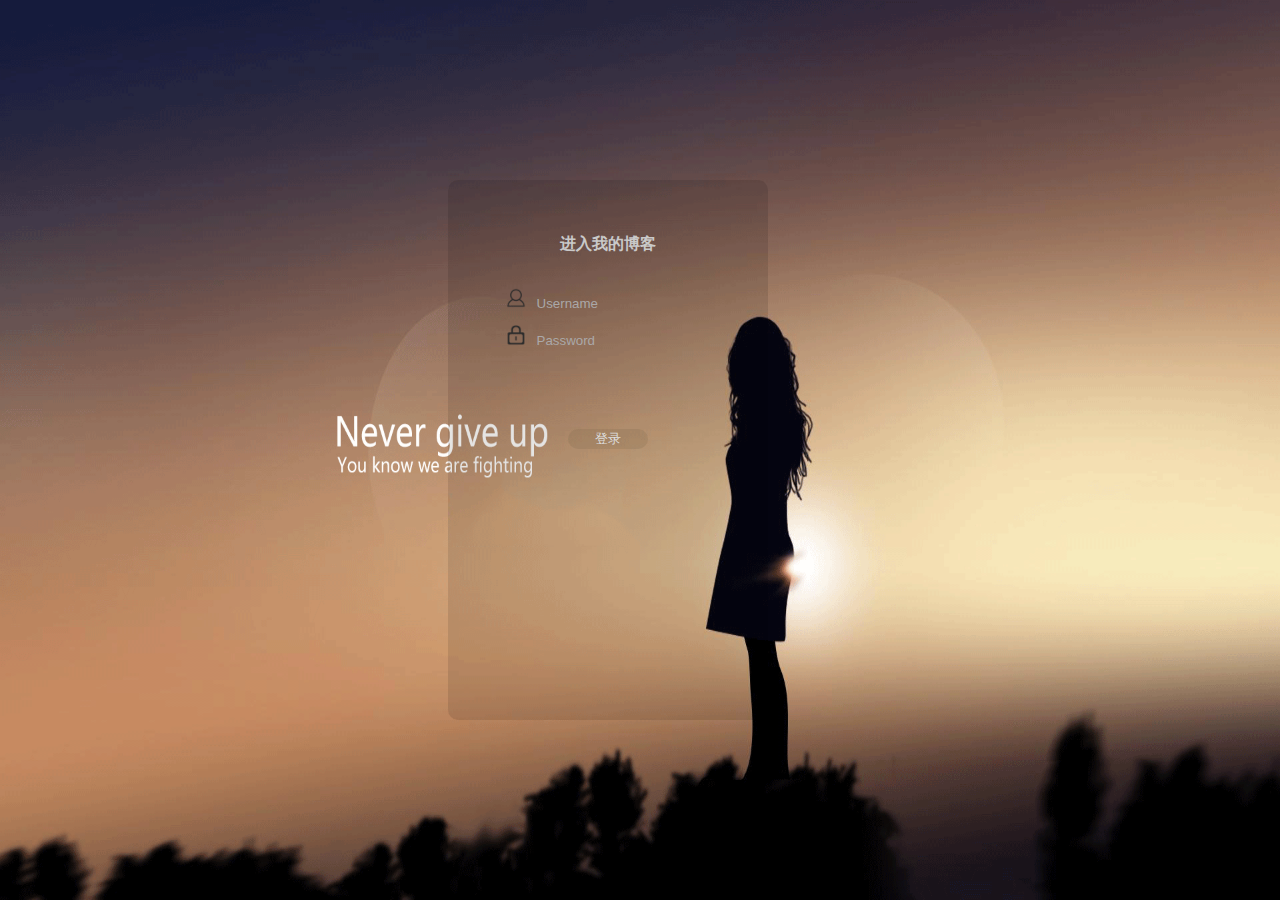
==== html/login.html @ 8365aad9 "del" ====
<!DOCTYPE html>
<html lang="en">
<head>
    <meta charset="UTF-8">
    <meta name="viewport" content="width=device-width, initial-scale=1.0">
    <title>王浩的博客</title>
    <link rel="stylesheet" href="../css/login.css">
</head>
<body>
    <div class="login">
        <form action="">
            <h1>进入我的博客</h1>
            <img src="../picture/用户.png" alt="">
            <input type="text" value="Username"><br>
            <img src="../picture/密码.png" alt="">
            <input type="text" value="Password"><br>
            <button type="submit">登录</button>
        </form>
    </div>

<script src="../js/jquery-3.3.1.js"></script>
<script src="../js/login.js"></script>
</body>
</html>
---- css/login.css ----
body{
    margin: 0;
    padding-top: 20vh;
    width: 100vw;
    height:80vh;
    background-image: url("../picture/login.png");
    background-size: 100vw 100vh;
}

.login{
    min-width: 300px;
    border-radius: 10px;
    background: rgba(0, 0, 0, 0.1);
    height: 60vh;
    margin-left: 35vw;
    width: 25vw;
    text-align: center;
}
form{
    padding-top: 6vh;
    text-align: center;
}
input{
    margin-top: 20px;
    display: inline-block;
    border-bottom: 2px solid rgb(2, 0, 0);
    text-indent: 5px;
    background: rgba(0, 0, 0, 0);
    color: rgb(170, 168, 168);
    outline: none;
    border-radius: 5px;
    border: none;
}
img{
    display: inline-block;
    width: 20px;
    height: 20px;
}
button{
    outline: none;
    border-radius: 10px;
    border: none;
    margin-top: 80px;
    background: rgba(121, 102, 69,0.2);
    width: 80px;
    color: rgb(223, 223, 223);
}
h1{
    margin: 0px;
    font-size: 16px;
    color:rgb(201, 201, 201);
    margin-bottom: 20px;
}
button:hover{
    background: rgba(207, 185, 147, 0.2);
}

@media only screen and (max-width:400px){
    .login{
        margin-left: 15vw;
    }
    body{
        background-position: -515px;
        background-size: 300vw 100vh;
    }
}
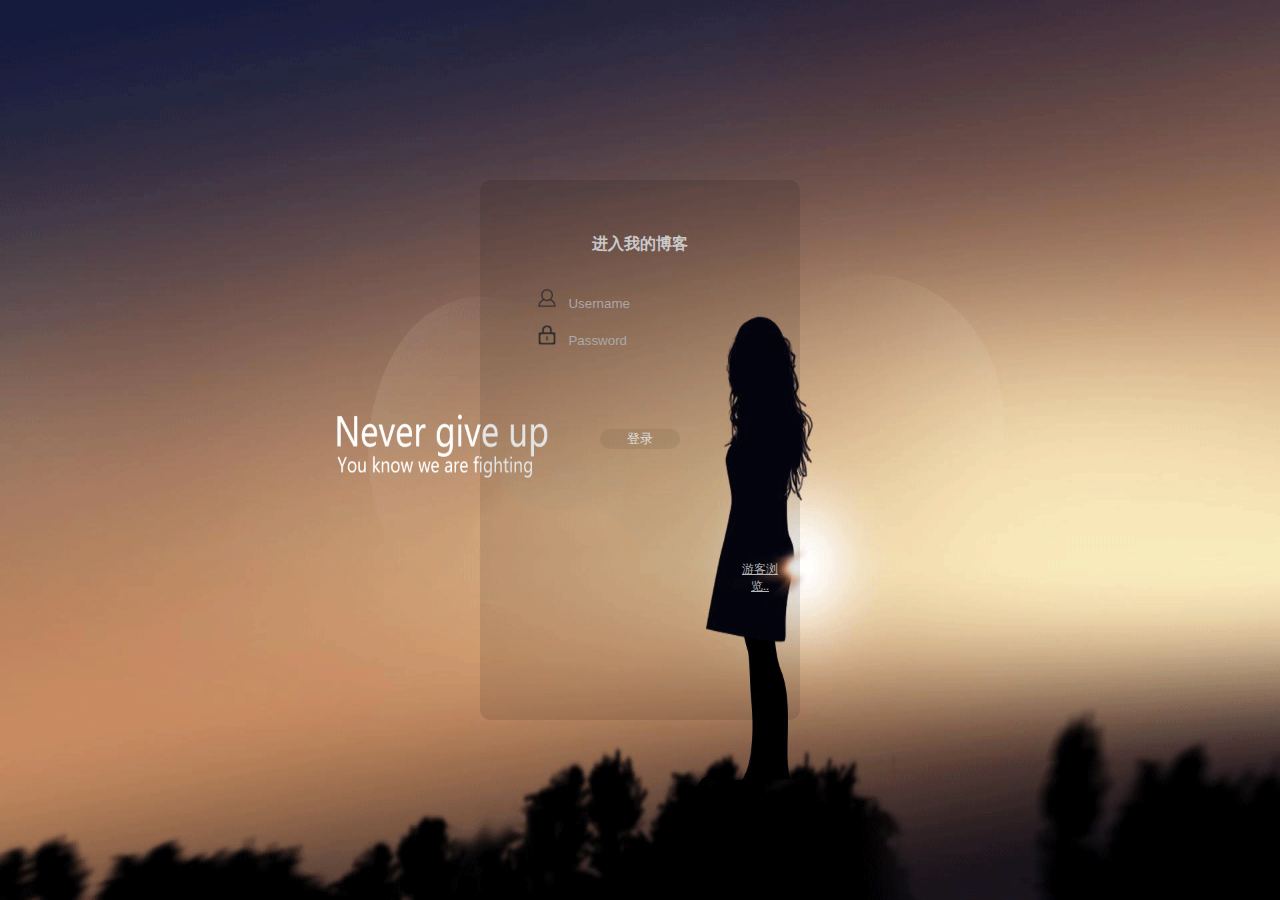
==== commit 8b7dce82: "添加主页" ====
--- a/html/login.html
+++ b/html/login.html
@@ -16,6 +16,7 @@
             <input type="text" value="Password"><br>
             <button type="submit">登录</button>
         </form>
+        <a href="./index.html">游客浏览..</a>
     </div>
 
 <script src="../js/jquery-3.3.1.js"></script>
--- a/css/login.css
+++ b/css/login.css
@@ -1,10 +1,13 @@
 body{
+    display: grid;
+    grid-template-columns: 10vw 25vw 10vw;
+    grid-template-rows: 20vh 60vh 20vh;
     margin: 0;
-    padding-top: 20vh;
-    width: 100vw;
-    height:80vh;
+    height:100vh;
     background-image: url("../picture/login.png");
     background-size: 100vw 100vh;
+    text-align: center;
+    justify-content:space-around;
 }
 
 .login{
@@ -12,8 +15,10 @@
     border-radius: 10px;
     background: rgba(0, 0, 0, 0.1);
     height: 60vh;
-    margin-left: 35vw;
-    width: 25vw;
+    grid-column-start: 2;
+    grid-column-end: 3;
+    grid-row-start: 2;
+    grid-row-end: 3;
     text-align: center;
 }
 form{
@@ -55,14 +60,48 @@
     background: rgba(207, 185, 147, 0.2);
 }
 
-@media only screen and (max-width:400px){
+@media only screen and (max-width:500px) and (min-width: 351px){
     .login{
-        margin-left: 15vw;
+        min-width: 250px;
     }
     body{
         background-position: -515px;
         background-size: 300vw 100vh;
-    }
+        grid-template-columns: 1vw 80vw 1vw;
 }
 
+}
 
+@media only screen and (max-width:350px){
+    .login{
+        min-width: 250px;
+    }
+    body{
+        background-position: -515px;
+        background-size: 300vw 100vh;
+        grid-template-columns: 1vw 90vw 1vw;
+}
+
+}
+@media only screen and (max-width:800px) and (min-width:501px){
+    body{
+        background-position: -515px;
+        background-size: 300vw 100vh;
+        grid-template-columns: 5vw 50vw 5vw;
+}
+
+}
+
+*{
+    touch-action:none
+}
+div a{
+    display: block;
+    margin-top: 35%;
+    margin-left: 80%;
+    width: 15%;
+    font-size: 12px;
+    color: rgb(185, 184, 184);
+    cursor: pointer;
+
+}